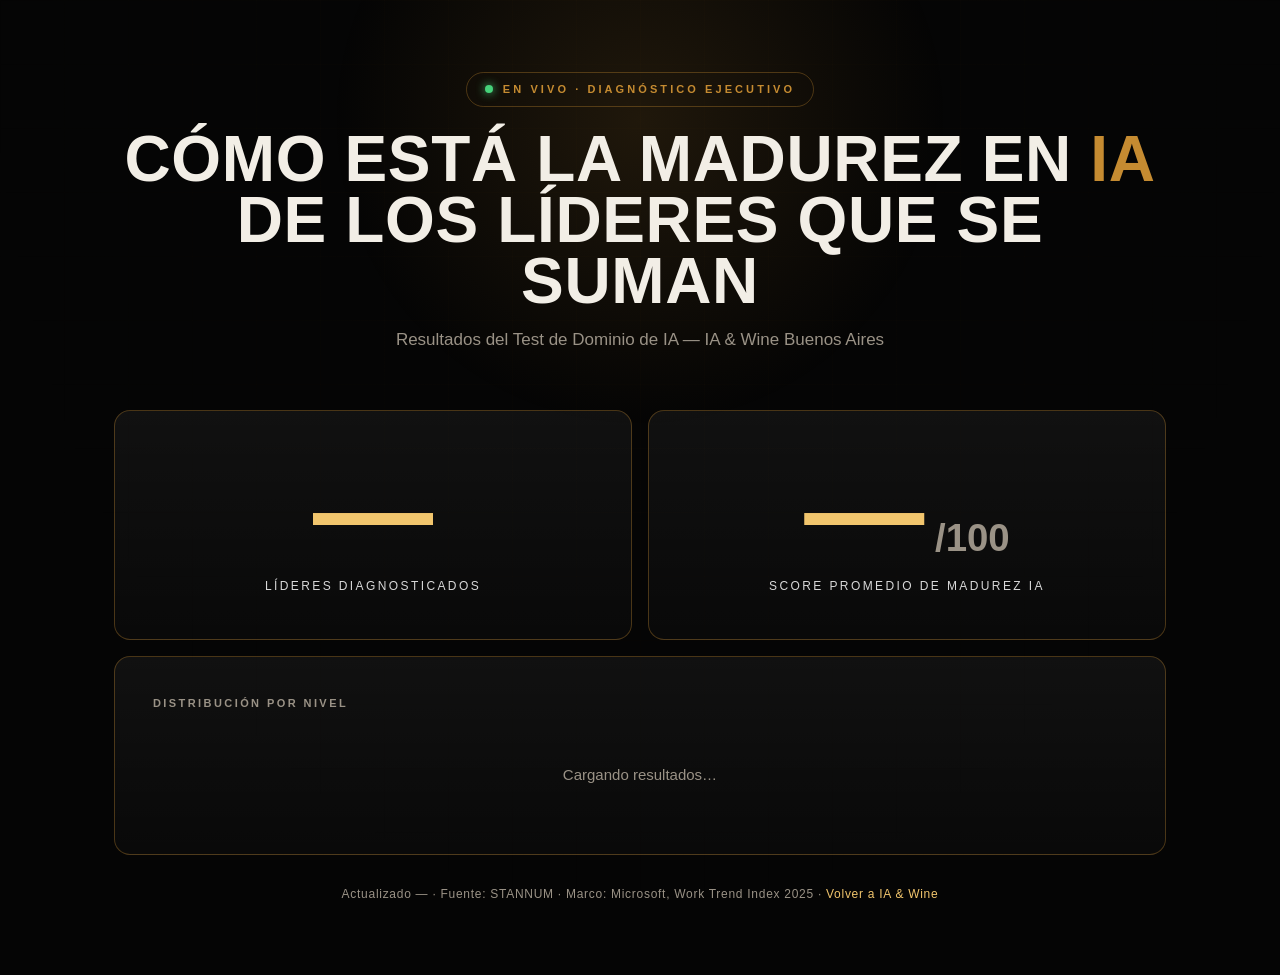
==== dashboard.html @ 10191eaa "Add public live dashboard (aggregates only) + doGet for stats - dashboard.html: live gold/wine page," ====
<!DOCTYPE html>
<html lang="es">
<head>
<meta charset="UTF-8" />
<meta name="viewport" content="width=device-width, initial-scale=1, viewport-fit=cover" />
<title>Diagnóstico en vivo · IA &amp; Wine Buenos Aires — STANNUM</title>
<meta name="theme-color" content="#050505" />
<meta name="robots" content="noindex" />
<style>
*{margin:0;padding:0;box-sizing:border-box}
:root{
  --black:#050505; --black-2:#0b0b0a;
  --gold:#c58b31; --gold-soft:#f1c56d; --champagne:#f2eee6;
  --silver:#d8d8d8; --muted:#9a9286;
  --line:rgba(197,139,49,.34); --line-soft:rgba(255,255,255,.10);
  --fd:"Arial Narrow","Roboto Condensed","Segoe UI",Arial,sans-serif;
  --fb:"Segoe UI",Arial,sans-serif;
}
body{background:var(--black);color:var(--champagne);font-family:var(--fb);min-height:100vh;overflow-x:hidden;-webkit-font-smoothing:antialiased;line-height:1.5}
.grid-bg{position:fixed;inset:0;z-index:0;pointer-events:none;opacity:.5;
  background-image:linear-gradient(rgba(197,139,49,.035) 1px,transparent 1px),linear-gradient(90deg,rgba(197,139,49,.035) 1px,transparent 1px);
  background-size:64px 64px;mask-image:radial-gradient(ellipse at 50% 0%,#000 30%,transparent 80%)}
.glow{position:fixed;top:-220px;left:50%;transform:translateX(-50%);width:680px;height:680px;z-index:0;pointer-events:none;
  background:radial-gradient(circle,rgba(197,139,49,.14),transparent 64%)}
.wrap{position:relative;z-index:1;max-width:1100px;margin:0 auto;padding:clamp(36px,6vw,72px) 24px}
.head{text-align:center;margin-bottom:clamp(34px,5vw,58px)}
.eyebrow{display:inline-flex;align-items:center;gap:10px;font-size:11px;letter-spacing:.28em;color:var(--gold);text-transform:uppercase;font-weight:800;border:1px solid var(--line);border-radius:999px;padding:8px 18px;margin-bottom:22px}
.live-dot{width:8px;height:8px;border-radius:50%;background:#46d27a;box-shadow:0 0 10px #46d27a;animation:pulse 1.6s ease-in-out infinite}
@keyframes pulse{0%,100%{opacity:1}50%{opacity:.35}}
h1{font-family:var(--fd);font-weight:900;font-size:clamp(34px,6vw,64px);line-height:.96;letter-spacing:.01em;text-transform:uppercase}
h1 .hl{color:var(--gold)}
.sub{color:var(--muted);font-size:clamp(14px,2vw,17px);margin-top:14px}
.kpis{display:grid;grid-template-columns:repeat(2,1fr);gap:16px;margin-bottom:16px}
.kpi{border:1px solid var(--line);border-radius:16px;background:linear-gradient(180deg,rgba(255,255,255,.05),rgba(255,255,255,.02));padding:clamp(26px,4vw,44px) 24px;text-align:center}
.kpi .n{font-family:var(--fd);font-weight:900;font-size:clamp(56px,11vw,120px);line-height:.9;color:var(--gold-soft)}
.kpi .n small{font-size:.32em;color:var(--muted)}
.kpi .l{font-size:12px;letter-spacing:.2em;color:var(--silver);text-transform:uppercase;margin-top:14px}
.panel{border:1px solid var(--line);border-radius:16px;background:linear-gradient(180deg,rgba(255,255,255,.05),rgba(255,255,255,.02));padding:clamp(24px,4vw,38px)}
.panel-k{font-size:11px;letter-spacing:.22em;color:var(--muted);text-transform:uppercase;font-weight:700;margin-bottom:22px}
.bars{display:grid;gap:18px}
.bar-row .bl{display:flex;justify-content:space-between;align-items:baseline;font-size:15px;color:var(--champagne);margin-bottom:7px}
.bar-row .bl b{font-family:var(--fd);font-weight:900;font-size:20px}
.bar-row .bl .pct{color:var(--gold-soft);font-weight:700}
.bar-row .bl .cnt{color:var(--muted);font-size:13px;margin-left:8px}
.bar-track{height:12px;background:rgba(255,255,255,.06);border-radius:99px;overflow:hidden}
.bar-fill{height:100%;background:linear-gradient(90deg,#b97921,var(--gold-soft));border-radius:99px;width:0;transition:width 1s cubic-bezier(.22,1,.36,1)}
.foot{text-align:center;color:var(--muted);font-size:12px;letter-spacing:.06em;margin-top:30px}
.foot a{color:var(--gold-soft);text-decoration:none}
.empty{text-align:center;color:var(--muted);padding:30px 0;font-size:15px}
@media(max-width:620px){ .kpis{grid-template-columns:1fr} }
</style>
</head>
<body>
<div class="grid-bg"></div>
<div class="glow"></div>

<main class="wrap">
  <div class="head">
    <div class="eyebrow"><span class="live-dot"></span> En vivo · Diagnóstico ejecutivo</div>
    <h1>Cómo está la madurez en <span class="hl">IA</span><br>de los líderes que se suman</h1>
    <p class="sub">Resultados del Test de Dominio de IA — IA &amp; Wine Buenos Aires</p>
  </div>

  <div class="kpis">
    <div class="kpi"><div class="n" id="total">—</div><div class="l">Líderes diagnosticados</div></div>
    <div class="kpi"><div class="n" id="avg">—<small> /100</small></div><div class="l">Score promedio de madurez IA</div></div>
  </div>

  <div class="panel">
    <div class="panel-k">Distribución por nivel</div>
    <div class="bars" id="bars">
      <div class="empty">Cargando resultados…</div>
    </div>
  </div>

  <div class="foot">
    Actualizado <span id="updated">—</span> · Fuente: STANNUM · Marco: Microsoft, Work Trend Index 2025
    · <a href="index.html">Volver a IA &amp; Wine</a>
  </div>
</main>

<script>
const APPS_SCRIPT_URL = "https://script.google.com/macros/s/AKfycbyjr2OHjZAgLhbXpI07Flh2zWN1bfWlx1XmxdVgUA6JEcID_jZrCP0agNLECH1BqQ/exec";
const LEVEL_ORDER = ["Principiante","Intermedio","Avanzado","Experto"];
let lastTotal = -1;

function load(){
  const cb = "cb_" + Date.now();
  const s = document.createElement("script");
  window[cb] = (data)=>{ try{ render(data); }finally{ delete window[cb]; s.remove(); } };
  s.onerror = ()=>{ delete window[cb]; s.remove(); };
  s.src = APPS_SCRIPT_URL + "?callback=" + cb + "&t=" + Date.now();
  document.body.appendChild(s);
}

function render(d){
  if(!d || d.ok===false){ return; }
  const total = d.total||0;
  document.getElementById("total").textContent = total;
  document.getElementById("avg").innerHTML = (d.avgScore||0) + '<small> /100</small>';

  const bars = document.getElementById("bars");
  if(total===0){ bars.innerHTML = '<div class="empty">Todavía no hay diagnósticos completados.</div>'; }
  else {
    bars.innerHTML = LEVEL_ORDER.map(name=>{
      const c = (d.levels && d.levels[name]) || 0;
      const pct = total ? Math.round((c/total)*100) : 0;
      return `<div class="bar-row">
        <div class="bl"><b>${name}</b><span><span class="cnt">${c} ${c===1?'persona':'personas'}</span><span class="pct"> ${pct}%</span></span></div>
        <div class="bar-track"><div class="bar-fill" data-w="${pct}"></div></div>
      </div>`;
    }).join("");
    requestAnimationFrame(()=>setTimeout(()=>{ bars.querySelectorAll(".bar-fill").forEach(b=>b.style.width=b.getAttribute("data-w")+"%"); }, 80));
  }

  const t = new Date(d.updated||Date.now());
  document.getElementById("updated").textContent = "a las " + t.toLocaleTimeString("es-AR",{hour:"2-digit",minute:"2-digit"});
  lastTotal = total;
}

load();
setInterval(load, 30000);
</script>
</body>
</html>
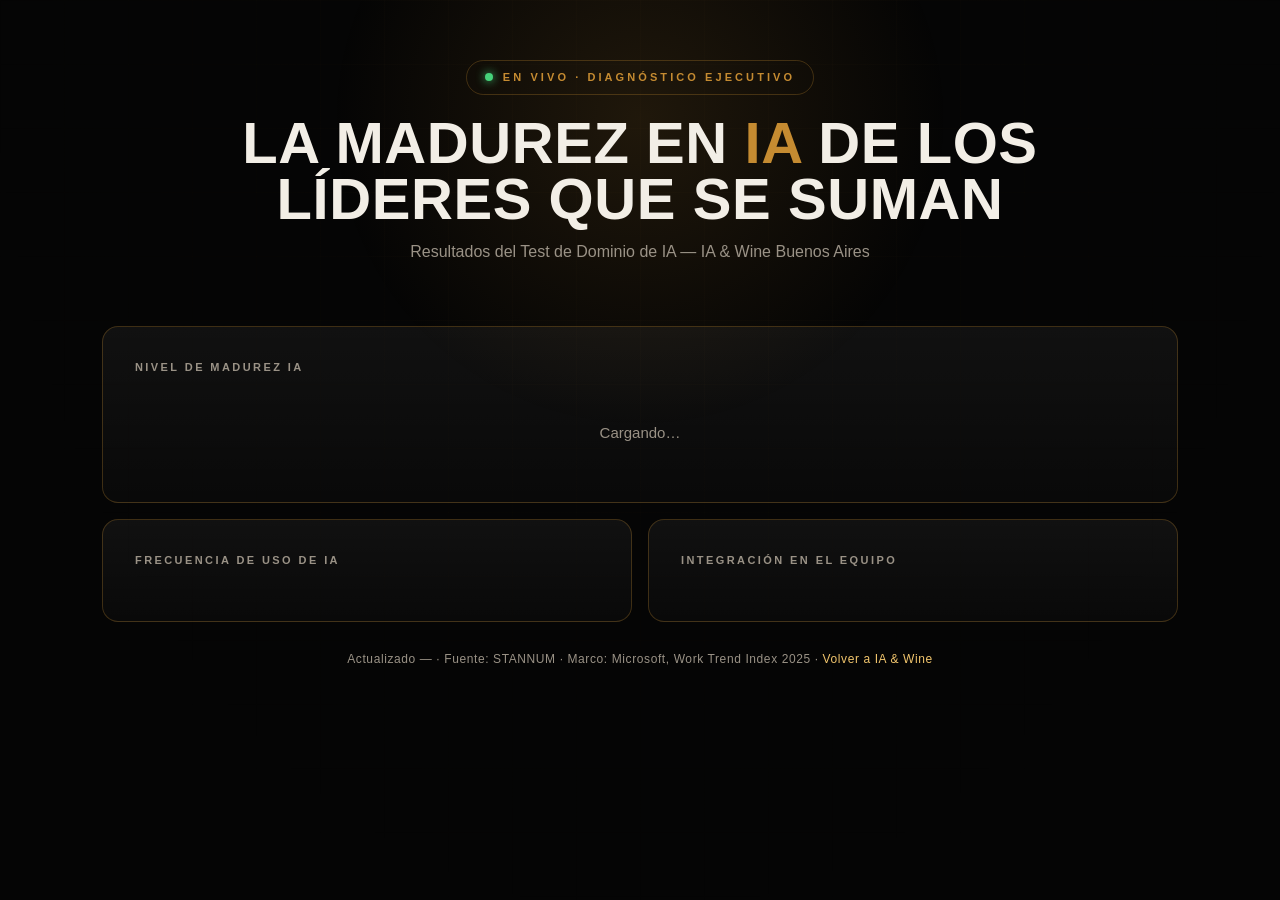
==== commit 14bed5f4: "Public dashboard: richer aggregate analysis (freq, integration, KPIs) - dashboard.html: KPIs (total," ====
--- a/dashboard.html
+++ b/dashboard.html
@@ -9,12 +9,9 @@
 <style>
 *{margin:0;padding:0;box-sizing:border-box}
 :root{
-  --black:#050505; --black-2:#0b0b0a;
-  --gold:#c58b31; --gold-soft:#f1c56d; --champagne:#f2eee6;
-  --silver:#d8d8d8; --muted:#9a9286;
-  --line:rgba(197,139,49,.34); --line-soft:rgba(255,255,255,.10);
-  --fd:"Arial Narrow","Roboto Condensed","Segoe UI",Arial,sans-serif;
-  --fb:"Segoe UI",Arial,sans-serif;
+  --black:#050505; --gold:#c58b31; --gold-soft:#f1c56d; --champagne:#f2eee6;
+  --silver:#d8d8d8; --muted:#9a9286; --line:rgba(197,139,49,.28); --line-soft:rgba(255,255,255,.09);
+  --fd:"Arial Narrow","Roboto Condensed","Segoe UI",Arial,sans-serif; --fb:"Segoe UI",Arial,sans-serif;
 }
 body{background:var(--black);color:var(--champagne);font-family:var(--fb);min-height:100vh;overflow-x:hidden;-webkit-font-smoothing:antialiased;line-height:1.5}
 .grid-bg{position:fixed;inset:0;z-index:0;pointer-events:none;opacity:.5;
@@ -22,32 +19,34 @@
   background-size:64px 64px;mask-image:radial-gradient(ellipse at 50% 0%,#000 30%,transparent 80%)}
 .glow{position:fixed;top:-220px;left:50%;transform:translateX(-50%);width:680px;height:680px;z-index:0;pointer-events:none;
   background:radial-gradient(circle,rgba(197,139,49,.14),transparent 64%)}
-.wrap{position:relative;z-index:1;max-width:1100px;margin:0 auto;padding:clamp(36px,6vw,72px) 24px}
-.head{text-align:center;margin-bottom:clamp(34px,5vw,58px)}
-.eyebrow{display:inline-flex;align-items:center;gap:10px;font-size:11px;letter-spacing:.28em;color:var(--gold);text-transform:uppercase;font-weight:800;border:1px solid var(--line);border-radius:999px;padding:8px 18px;margin-bottom:22px}
+.wrap{position:relative;z-index:1;max-width:1120px;margin:0 auto;padding:clamp(30px,5vw,60px) 22px}
+.head{text-align:center;margin-bottom:clamp(28px,4vw,46px)}
+.eyebrow{display:inline-flex;align-items:center;gap:10px;font-size:11px;letter-spacing:.28em;color:var(--gold);text-transform:uppercase;font-weight:800;border:1px solid var(--line);border-radius:999px;padding:8px 18px;margin-bottom:20px}
 .live-dot{width:8px;height:8px;border-radius:50%;background:#46d27a;box-shadow:0 0 10px #46d27a;animation:pulse 1.6s ease-in-out infinite}
 @keyframes pulse{0%,100%{opacity:1}50%{opacity:.35}}
-h1{font-family:var(--fd);font-weight:900;font-size:clamp(34px,6vw,64px);line-height:.96;letter-spacing:.01em;text-transform:uppercase}
+h1{font-family:var(--fd);font-weight:900;font-size:clamp(30px,5.4vw,58px);line-height:.98;letter-spacing:.01em;text-transform:uppercase}
 h1 .hl{color:var(--gold)}
-.sub{color:var(--muted);font-size:clamp(14px,2vw,17px);margin-top:14px}
-.kpis{display:grid;grid-template-columns:repeat(2,1fr);gap:16px;margin-bottom:16px}
-.kpi{border:1px solid var(--line);border-radius:16px;background:linear-gradient(180deg,rgba(255,255,255,.05),rgba(255,255,255,.02));padding:clamp(26px,4vw,44px) 24px;text-align:center}
-.kpi .n{font-family:var(--fd);font-weight:900;font-size:clamp(56px,11vw,120px);line-height:.9;color:var(--gold-soft)}
+.sub{color:var(--muted);font-size:clamp(13px,2vw,16px);margin-top:12px}
+.kpis{display:grid;grid-template-columns:repeat(4,1fr);gap:14px;margin-bottom:16px}
+.kpi{border:1px solid var(--line);border-radius:16px;background:linear-gradient(180deg,rgba(255,255,255,.05),rgba(255,255,255,.02));padding:clamp(20px,3vw,32px) 18px;text-align:center}
+.kpi .n{font-family:var(--fd);font-weight:900;font-size:clamp(40px,7vw,78px);line-height:.9;color:var(--gold-soft)}
 .kpi .n small{font-size:.32em;color:var(--muted)}
-.kpi .l{font-size:12px;letter-spacing:.2em;color:var(--silver);text-transform:uppercase;margin-top:14px}
-.panel{border:1px solid var(--line);border-radius:16px;background:linear-gradient(180deg,rgba(255,255,255,.05),rgba(255,255,255,.02));padding:clamp(24px,4vw,38px)}
-.panel-k{font-size:11px;letter-spacing:.22em;color:var(--muted);text-transform:uppercase;font-weight:700;margin-bottom:22px}
-.bars{display:grid;gap:18px}
-.bar-row .bl{display:flex;justify-content:space-between;align-items:baseline;font-size:15px;color:var(--champagne);margin-bottom:7px}
-.bar-row .bl b{font-family:var(--fd);font-weight:900;font-size:20px}
+.kpi .l{font-size:11px;letter-spacing:.14em;color:var(--silver);text-transform:uppercase;margin-top:12px}
+.panels{display:grid;grid-template-columns:1fr 1fr;gap:16px}
+.panel{border:1px solid var(--line);border-radius:16px;background:linear-gradient(180deg,rgba(255,255,255,.05),rgba(255,255,255,.02));padding:clamp(22px,3vw,32px)}
+.panel.full{grid-column:1 / -1}
+.panel-k{font-size:11px;letter-spacing:.22em;color:var(--muted);text-transform:uppercase;font-weight:700;margin-bottom:20px}
+.bars{display:grid;gap:15px}
+.bar-row .bl{display:flex;justify-content:space-between;align-items:baseline;font-size:14px;color:var(--champagne);margin-bottom:6px}
+.bar-row .bl b{font-family:var(--fd);font-weight:900;font-size:19px}
 .bar-row .bl .pct{color:var(--gold-soft);font-weight:700}
-.bar-row .bl .cnt{color:var(--muted);font-size:13px;margin-left:8px}
-.bar-track{height:12px;background:rgba(255,255,255,.06);border-radius:99px;overflow:hidden}
+.bar-row .bl .cnt{color:var(--muted);font-size:12.5px;margin-left:8px}
+.bar-track{height:11px;background:rgba(255,255,255,.06);border-radius:99px;overflow:hidden}
 .bar-fill{height:100%;background:linear-gradient(90deg,#b97921,var(--gold-soft));border-radius:99px;width:0;transition:width 1s cubic-bezier(.22,1,.36,1)}
-.foot{text-align:center;color:var(--muted);font-size:12px;letter-spacing:.06em;margin-top:30px}
+.foot{text-align:center;color:var(--muted);font-size:12px;letter-spacing:.05em;margin-top:28px}
 .foot a{color:var(--gold-soft);text-decoration:none}
-.empty{text-align:center;color:var(--muted);padding:30px 0;font-size:15px}
-@media(max-width:620px){ .kpis{grid-template-columns:1fr} }
+.empty{text-align:center;color:var(--muted);padding:26px 0;font-size:15px}
+@media(max-width:720px){.kpis{grid-template-columns:repeat(2,1fr)}.panels{grid-template-columns:1fr}}
 </style>
 </head>
 <body>
@@ -57,20 +56,16 @@
 <main class="wrap">
   <div class="head">
     <div class="eyebrow"><span class="live-dot"></span> En vivo · Diagnóstico ejecutivo</div>
-    <h1>Cómo está la madurez en <span class="hl">IA</span><br>de los líderes que se suman</h1>
+    <h1>La madurez en <span class="hl">IA</span> de los<br>líderes que se suman</h1>
     <p class="sub">Resultados del Test de Dominio de IA — IA &amp; Wine Buenos Aires</p>
   </div>
 
-  <div class="kpis">
-    <div class="kpi"><div class="n" id="total">—</div><div class="l">Líderes diagnosticados</div></div>
-    <div class="kpi"><div class="n" id="avg">—<small> /100</small></div><div class="l">Score promedio de madurez IA</div></div>
-  </div>
+  <div class="kpis" id="kpis"></div>
 
-  <div class="panel">
-    <div class="panel-k">Distribución por nivel</div>
-    <div class="bars" id="bars">
-      <div class="empty">Cargando resultados…</div>
-    </div>
+  <div class="panels">
+    <div class="panel full"><div class="panel-k">Nivel de madurez IA</div><div class="bars" id="c_lvl"><div class="empty">Cargando…</div></div></div>
+    <div class="panel"><div class="panel-k">Frecuencia de uso de IA</div><div class="bars" id="c_freq"></div></div>
+    <div class="panel"><div class="panel-k">Integración en el equipo</div><div class="bars" id="c_integ"></div></div>
   </div>
 
   <div class="foot">
@@ -81,41 +76,58 @@
 
 <script>
 const APPS_SCRIPT_URL = "https://script.google.com/macros/s/AKfycbyjr2OHjZAgLhbXpI07Flh2zWN1bfWlx1XmxdVgUA6JEcID_jZrCP0agNLECH1BqQ/exec";
-const LEVEL_ORDER = ["Principiante","Intermedio","Avanzado","Experto"];
-let lastTotal = -1;
+const LVL = ["Principiante","Intermedio","Avanzado","Experto"];
+const FREQ = ["Todo el tiempo","A diario","Regularmente","Ocasionalmente","Nunca"];
+// etiquetas cortas para integración (las del Sheet son largas)
+const INTEG_MAP = [
+  {k:"Varios procesos y flujos del equipo la incorporan", s:"Varios procesos del equipo"},
+  {k:"1-2 procesos del equipo ya usan IA", s:"1-2 procesos del equipo"},
+  {k:"Comparto resultados, pero cada uno hace lo suyo", s:"Uso compartido, sin proceso"},
+  {k:"Solo yo la uso", s:"Uso individual"}
+];
 
 function load(){
   const cb = "cb_" + Date.now();
   const s = document.createElement("script");
-  window[cb] = (data)=>{ try{ render(data); }finally{ delete window[cb]; s.remove(); } };
+  window[cb] = (d)=>{ try{ render(d); } finally { delete window[cb]; s.remove(); } };
   s.onerror = ()=>{ delete window[cb]; s.remove(); };
   s.src = APPS_SCRIPT_URL + "?callback=" + cb + "&t=" + Date.now();
   document.body.appendChild(s);
 }
 
+function sumObj(o){ return Object.values(o||{}).reduce((a,b)=>a+(+b||0),0); }
+
+function bars(el, entries, total){
+  const node = document.getElementById(el);
+  if(!total){ node.innerHTML = '<div class="empty">Todavía sin datos.</div>'; return; }
+  node.innerHTML = entries.map(([label,c])=>{
+    const pct = total ? Math.round(c/total*100) : 0;
+    return `<div class="bar-row"><div class="bl"><span>${label}</span><span><span class="cnt">${c}</span><span class="pct"> ${pct}%</span></span></div>
+      <div class="bar-track"><div class="bar-fill" data-w="${pct}"></div></div></div>`;
+  }).join("");
+}
+
 function render(d){
-  if(!d || d.ok===false){ return; }
+  if(!d || d.ok===false) return;
   const total = d.total||0;
-  document.getElementById("total").textContent = total;
-  document.getElementById("avg").innerHTML = (d.avgScore||0) + '<small> /100</small>';
+  const diario = (d.freq?.["Todo el tiempo"]||0) + (d.freq?.["A diario"]||0);
+  const diarioPct = total ? Math.round(diario/total*100) : 0;
+  const pagaPct = total ? Math.round((d.pay?.["Sí"]||0)/total*100) : 0;
 
-  const bars = document.getElementById("bars");
-  if(total===0){ bars.innerHTML = '<div class="empty">Todavía no hay diagnósticos completados.</div>'; }
-  else {
-    bars.innerHTML = LEVEL_ORDER.map(name=>{
-      const c = (d.levels && d.levels[name]) || 0;
-      const pct = total ? Math.round((c/total)*100) : 0;
-      return `<div class="bar-row">
-        <div class="bl"><b>${name}</b><span><span class="cnt">${c} ${c===1?'persona':'personas'}</span><span class="pct"> ${pct}%</span></span></div>
-        <div class="bar-track"><div class="bar-fill" data-w="${pct}"></div></div>
-      </div>`;
-    }).join("");
-    requestAnimationFrame(()=>setTimeout(()=>{ bars.querySelectorAll(".bar-fill").forEach(b=>b.style.width=b.getAttribute("data-w")+"%"); }, 80));
-  }
+  document.getElementById("kpis").innerHTML = [
+    {n: total, l:"Líderes diagnosticados"},
+    {n: (d.avgScore||0)+'<small> /100</small>', l:"Score promedio"},
+    {n: diarioPct+'%', l:"Usa IA a diario o más"},
+    {n: pagaPct+'%', l:"Ya paga por IA"}
+  ].map(k=>`<div class="kpi"><div class="n">${k.n}</div><div class="l">${k.l}</div></div>`).join("");
+
+  bars("c_lvl", LVL.map(k=>[k, d.levels?.[k]||0]), total);
+  bars("c_freq", FREQ.map(k=>[k, d.freq?.[k]||0]).filter(x=>x[1]>0), sumObj(d.freq));
+  bars("c_integ", INTEG_MAP.map(m=>[m.s, d.integ?.[m.k]||0]).filter(x=>x[1]>0), sumObj(d.integ));
 
   const t = new Date(d.updated||Date.now());
   document.getElementById("updated").textContent = "a las " + t.toLocaleTimeString("es-AR",{hour:"2-digit",minute:"2-digit"});
-  lastTotal = total;
+  requestAnimationFrame(()=>setTimeout(()=>{ document.querySelectorAll(".bar-fill").forEach(b=>b.style.width=b.getAttribute("data-w")+"%"); }, 90));
 }
 
 load();
